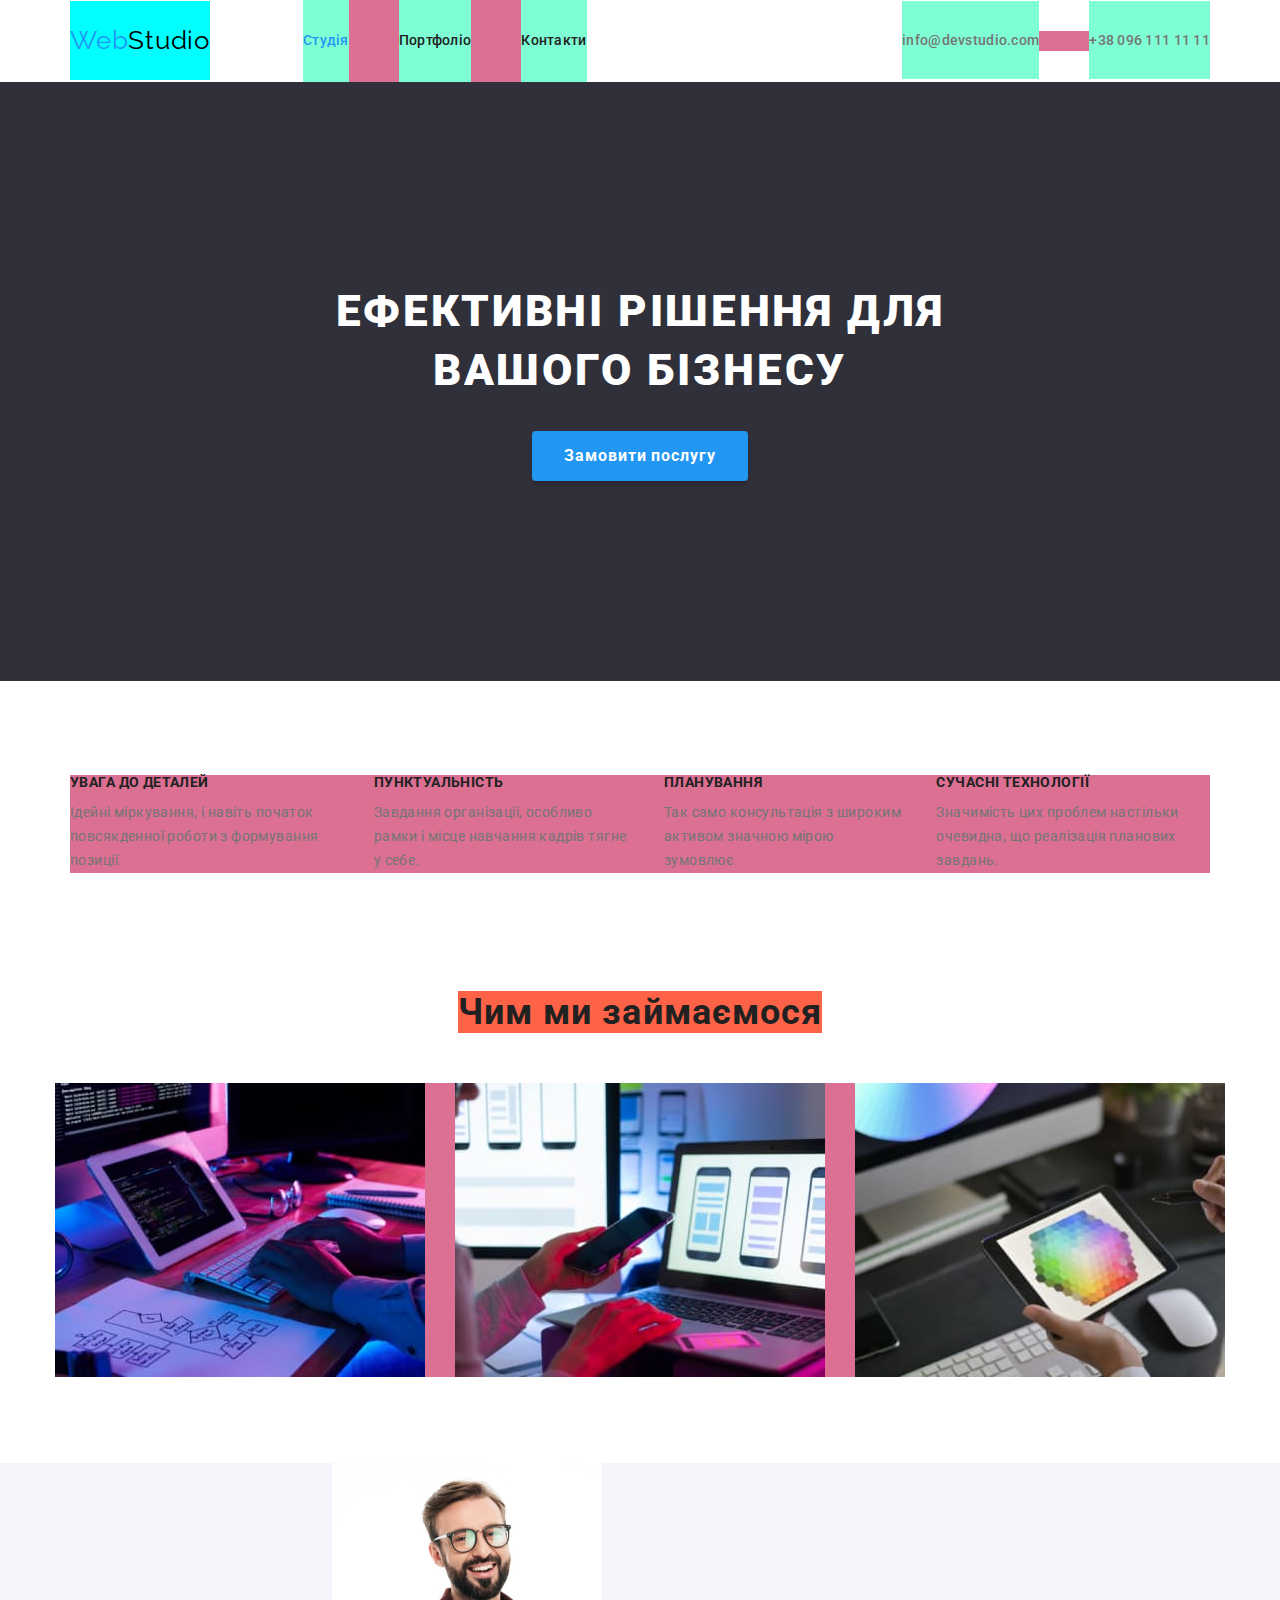
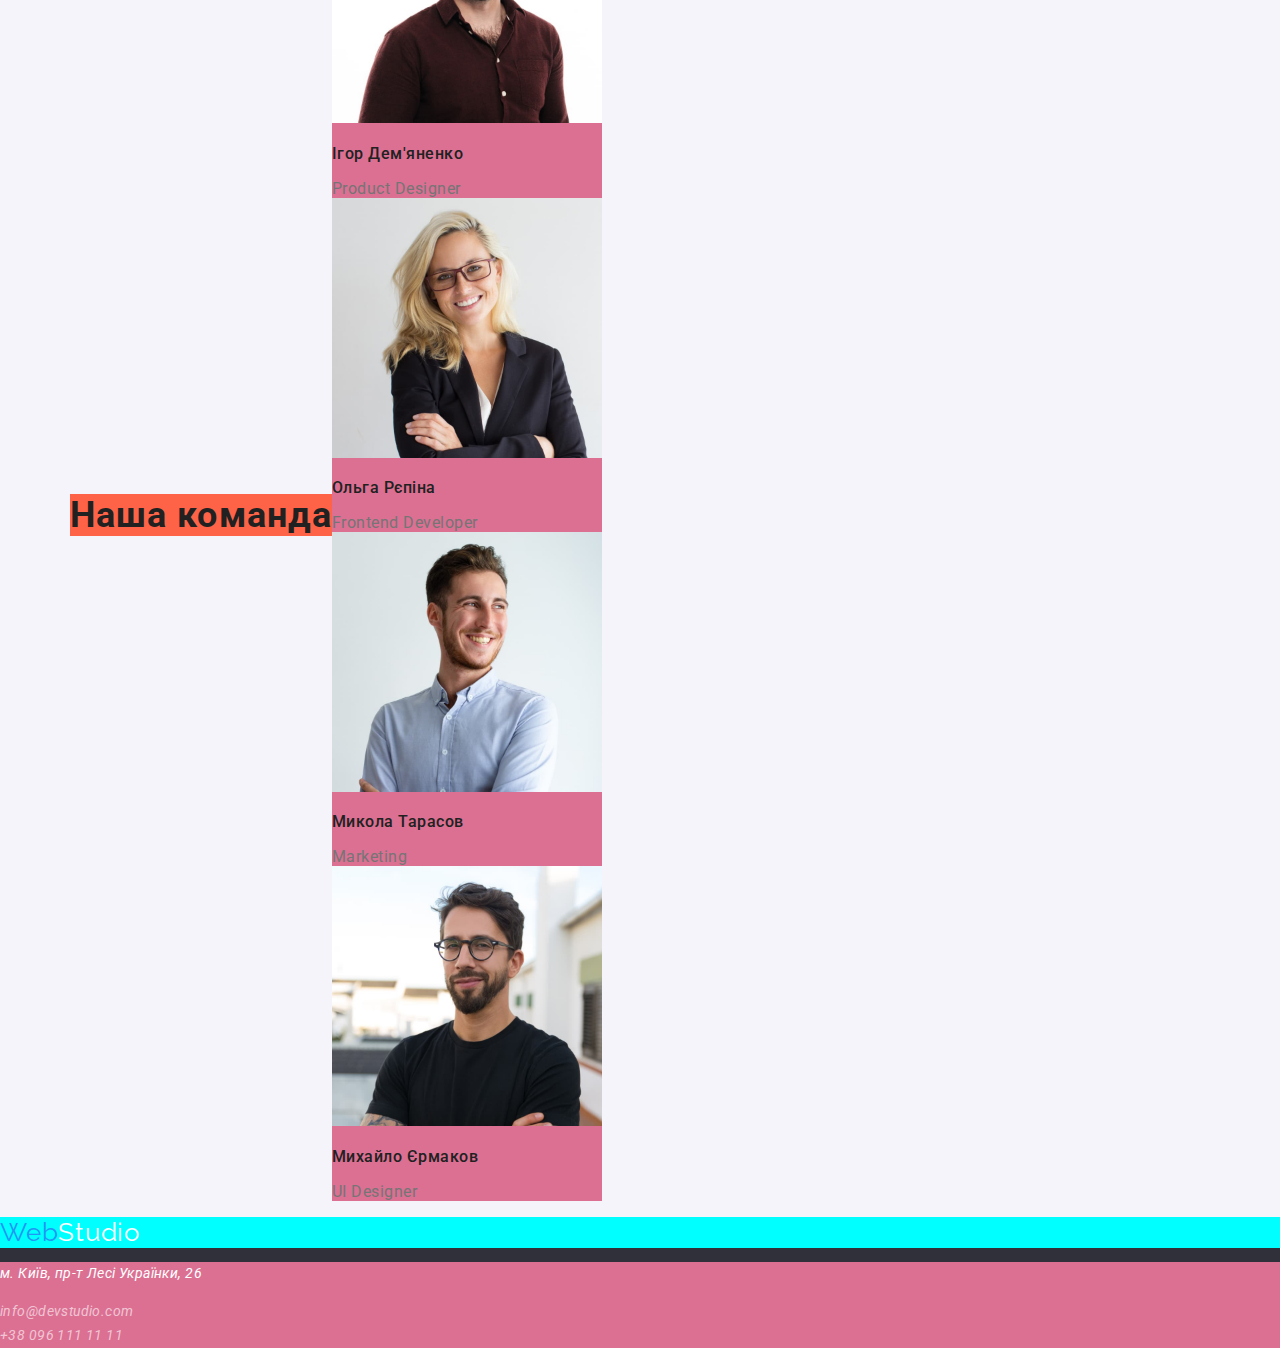
==== index.html @ 411c2f4d "benefits" ====
<!DOCTYPE html>
<html lang="uk">
  <head class="page-header">
    <meta charset="UTF-8" />
    <meta http-equiv="X-UA-Compatible" content="IE=edge" />
    <meta name="viewport" content="width=device-width, initial-scale=1.0" />
    <title>Web Studio</title>
    <link rel="preconnect" href="https://fonts.googleapis.com" />
    <link rel="preconnect" href="https://fonts.gstatic.com" crossorigin />
    <link
      href="https://fonts.googleapis.com/css2?family=Raleway:wght@700&family=Roboto:wght@400;500;700;900&display=swap"
      rel="stylesheet"
    />
    <link
      rel="stylesheet"
      href="https://cdnjs.cloudflare.com/ajax/libs/modern-normalize/1.0.0/modern-normalize.min.css"
    />
    <link rel="stylesheet" href="./css/styles.css" />
  </head>
    <body class="page">
    <header>
      <div class="container">
        <a href="#" lang="en" class="logo logo-top"><span class="logo-blue">Web</span>Studio</a>
        <nav class="nav-top">
          <ul class="site-nav list">
            <li class="list-top"><a href="./index.html" class="link current">Студія</a></li>
            <li class="list-top"><a href="./portfolio.html" class="link">Портфоліо</a></li>
            <li class="list-top"><a href="#" class="link">Контакти</a></li>
          </ul>
          </nav>
          <div class="adress-list">
          <ul class="site-nav list">
            <li><a href="mailto:info@devstudio.com" class="top-adress">info@devstudio.com</a></li>
            <li><a href="tel:+380961111111" class="top-tel link">+38 096 111 11 11</a></li>
          </ul>
          </div>
        
      </div>
    </header>
    <main>
      <section class="hero">
        <dav class="container hero-box">
          <h1 class="hero-title">Ефективні рішення для<br />вашого бізнесу</h1>
          <button type="button" class="hero-action">Замовити послугу</button>
        </dav>
      </section>
      <section class="benefits">
        <div class="container benefits-box">
          <ul class="list-title list">
            <li class="list-benefits">
              <h3 class="benefits-sub-title">УВАГА ДО ДЕТАЛЕЙ</h3>
              <p class="text">
                Ідейні міркування, і навіть початок повсякденної роботи з формування позиції.
              </p>
            </li>
            <li class="list-benefits">
              <h3 class="benefits-sub-title">ПУНКТУАЛЬНІСТЬ</h3>
              <p class="text">
                Завдання організації, особливо рамки і місце навчання кадрів тягне у себе.
              </p>
            </li class="list-benefits">
            <li class="list-benefits">
              <h3 class="benefits-sub-title">ПЛАНУВАННЯ</h3>
              <p class="text">Так само консультація з широким активом значною мірою зумовлює.</p>
            </li>
            <li class="list-benefits">
              <h3 class="benefits-sub-title">СУЧАСНІ ТЕХНОЛОГІЇ</h3>
              <p class="text">
                Значимість цих проблем настільки очевидна, що реалізація планових завдань.
              </p>
            </li>
          </ul>
          <h2 class="section-title">Чим ми займаємося</h2>
          <ul class="benefits-sub list">
            <li class="benefits-sub-list">
              <img src="./images/img-box-1.jpg" alt="Людина працює над розробкою сайту" width="370" />
            </li>
            <li class="benefits-sub-list"><img src="./images/img-box-2.jpg" alt="Людина створює Web додаток" width="370" /></li>
            <li class="benefits-sub-list">
              <img src="./images/img-box-3.jpg" alt="Людина працює над дизайном сайту" width="370" />
            </li>
          </ul>
        </div>
      </section>
      <section class="team">
        <div class="container">
          <h2 class="section-title">Наша команда</h2>
          <ul class="list">
            <li>
              <img src="./images/img-team-1.jpg" alt="Фото пріцівника компанії" width="270" />
              <h3 class="section-sub-title">Ігор Дем'яненко</h3>
              <p class="text">Product Designer</p>
            </li>
            <li>
              <img src="./images/img-team-2.jpg" alt="Фото пріцівника компанії" width="270" />
              <h3 class="section-sub-title">Ольга Рєпіна</h3>
              <p class="text">Frontend Developer</p>
            </li>
            <li>
              <img src="./images/img-team-3.jpg" alt="Фото пріцівника компанії" width="270" />
              <h3 class="section-sub-title">Микола Тарасов</h3>
              <p class="text">Marketing</p>
            </li>
            <li>
              <img src="./images/img-team-4.jpg" alt="Фото пріцівника компанії" width="270" />
              <h3 class="section-sub-title">Михайло Єрмаков</h3>
              <p class="text">UI Designer</p>
            </li>
          </ul>
        </div>
      </section>
    </main>
    <footer class="bottom">
      <a href="#" lang="en" class="logo logo-bottom"><span class="logo-blue">Web</span>Studio</a>
      <address class="address-footer">
        <ul class="list">
          <li><p class="bottom-adress">м. Київ, пр-т Лесі Українки, 26</p></li>
          <li><a href="mailto:info@devstudio.com" class="bottom-text">info@devstudio.com</a></li>
          <li><a href="tel:+380961111111" class="bottom-text">+38 096 111 11 11</a></li>
        </ul>
      </address>
    </footer>
  </body>
</html>
---- css/styles.css ----
:root {
--primmary-text-color: #757575;
--title-text-color: #212121;
--accent-text-color: #2196F3;
--background-page-color: #ffffff;
--background-hero-color: #2F303A;
--team-action-color: #F5F4FA;
--background-bottom-color: #2F303A;
--logo-top-color: #000000;
--bottom-text-color: rgba(255, 255, 255, 0.6);
}
.page {
  background-color: var(--background-page-color);
  color: var(--title-text-color);
  font-family: Roboto , sans-serif;
}

.list {
  color: var(--title-text-color);
  list-style: none;
  padding-left: 0;
  margin-top: 0;

  
  background-color: palevioletred;

}

.link {
  color: var(--title-text-color);
}

.link:hover,
.link:focus {
  color: var(--accent-text-color);
}

.site-nav .link.current {
  color: var(--accent-text-color);
}

.top-tel {
  color: var(--primmary-text-color);
}

.top-tel:hover,
.top-tel:focus {
  color: var(--accent-text-color);
}

.top-adress {
  color: var(--primmary-text-color);
}

.top-adress:hover,
.top-adress:focus {
  color: var(--accent-text-color);
}

/* logo */
.logo-bottom {
  color: var(--background-page-color);
}
.logo {
  display: flex;
  align-items: center;
  font-family: Raleway;
  font-size: 26px;
  line-height: 1.2;
  letter-spacing: 0.03em;
  text-decoration: none;

background-color: aqua;

}
.logo-blue {
  display: flex;
  align-items: center;
  color: var(--accent-text-color);
}
.logo-top {
  display: flex;
  align-items: center;
  padding-top: 24px;
  padding-bottom: 24px;
  margin-right: 93px;
  color: var(--logo-top-color);
}

.link,.top-adress,
.top-tel {
  padding-top: 31px;
  padding-bottom: 31px;
  font-weight: 500;
  font-size: 14px;
  line-height: 1.4;
  letter-spacing: 0.02em;
  text-decoration: none;

background-color: aquamarine;

}
/* header */
.page-header {
  background-color: var(--background-page-color);
}
.container {
  width: 1170px;
  display: flex;
  padding-left: 15px;
  padding-right: 15px;
  align-items: center;
  margin: 0 auto;
}

.top-adress {
  margin-right: 50px;
}
.site-nav {
padding-left: 0;
}
.nav-top,
.site-nav {
  display: flex;
  align-items: center;
  margin-top: 0;
  margin-bottom: 0;   
}
.list-top {
  display: flex;
  margin-right: 50px;
}
.list-top:nth-child(3) {
  margin-right: 0;
}
.adress-list{
  display: flex;
  margin-left: auto;
}

/* hero */
.hero {
  background-color: var(--background-hero-color);
}
.hero-box {
  flex-direction: column;
}
.hero-title {
  margin-top: 200px;
  margin-bottom: 30px;
  
  color: var(--background-page-color);
  font-weight: 900;
  font-size: 44px;
  line-height: 1.36;
  text-align: center;
  letter-spacing: 0.06em;
  text-transform: uppercase;
}
button.hero-action {
  padding: 0;
}
.hero-action {
  display: flex;
  align-items: center;
  text-align: center;
  letter-spacing: 0.06em;
  cursor: pointer;
  margin-bottom: 200px;
  min-width: 216px;
  min-height: 50px;
  justify-content: center;

  background-color: var(--accent-text-color);
  color:var(--background-page-color);
  font-weight: 700;
  font-size: 16px;
  line-height: 1.88;
  border: 0;
  box-shadow: 0px 4px 4px rgba(0, 0, 0, 0.15);
  border-radius: 4px;
}

/* section */
.section-title {
  margin-top: 0;
  margin-bottom: 50px;

  color: var(--title-text-color);
  font-size: 36px;
  line-height: 1.17;
  text-align: center;
  letter-spacing: 0.03em;

  background-color: tomato;

}

/* benefits */
.benefits-box {
  display: flex;
  flex-direction: column;
}
.list-title {
  display: flex;
  flex-direction: row;
  margin-top: 94px;
  margin-bottom: 118px;
}
.benefits-sub-title {
  font-size: 14px;
  line-height: 1.14;
  letter-spacing: 0.03em;
  margin-top: 0;
  margin-bottom: 10px;
}
.section-sub-title {
  font-weight: 500;
  font-size: 16px;
  line-height: 1.19;
  letter-spacing: 0.03em;
}
.section-sub-title,
.benefits-sub-title {
  color: var(--title-text-color);
}
.text {
  color: var(--primmary-text-color);
  font-size: 14px;
  line-height: 1.71;
  letter-spacing: 0.03em;
  margin: 0;
}
.list-benefits {
  margin-right: 30px;
}
.list-benefits:nth-child(4) {
  margin-right: 0;
}
.benefits-sub {
  display: flex;
  flex-direction: row;
  margin-bottom: 86px;
}
.benefits-sub-list {
  display: flex;
  margin-right: 30px;
}
.benefits-sub-list:nth-child(3) {
  margin-right: 0;
}
/* team */
.team .text {
  font-size: 16px;
  line-height: 1.19;
}
.team {
  background-color: var(--team-action-color);
} 
/* futter */
.bottom {
  background-color: var(--background-bottom-color);
}
.address-footer {
  font-size: 14px;
  line-height: 1.71;
  letter-spacing: 0.03em;
}
.bottom-adress {
  color: var(--background-page-color);
}
.bottom-text {
  color: var(--bottom-text-color);
  text-decoration: none;
}
.bottom-text:hover,
.bottom-text:focus {
  color: var(--accent-text-color);
}

/* portfolio */
.visually-hidden {
  position: absolute;
  width: 1px;
  height: 1px;
  margin: -1px;
  border: 0;
  padding: 0;
  white-space: nowrap;
  clip-path: inset(100%);
  clip: rect(0 0 0 0);
  overflow: hidden;
}
.list-action {
  background-color: var(--team-action-color);
  color: var(--title-text-color);
  font-weight: 500;
  font-size: 16px;
  line-height: 1.63;
  letter-spacing: 0.03em;
  cursor: pointer;
}
.list-action:hover,
.list-action:focus,
.list-action:active {
  background-color: var(--accent-text-color);
  color:var(--background-page-color);
  }
.work-title {
  font-size: 18px;
  line-height: 2;
  letter-spacing: 0.06em;
}
.work-text {
  font-size: 16px;
  line-height: 1.88;
  letter-spacing: 0.03em;
}
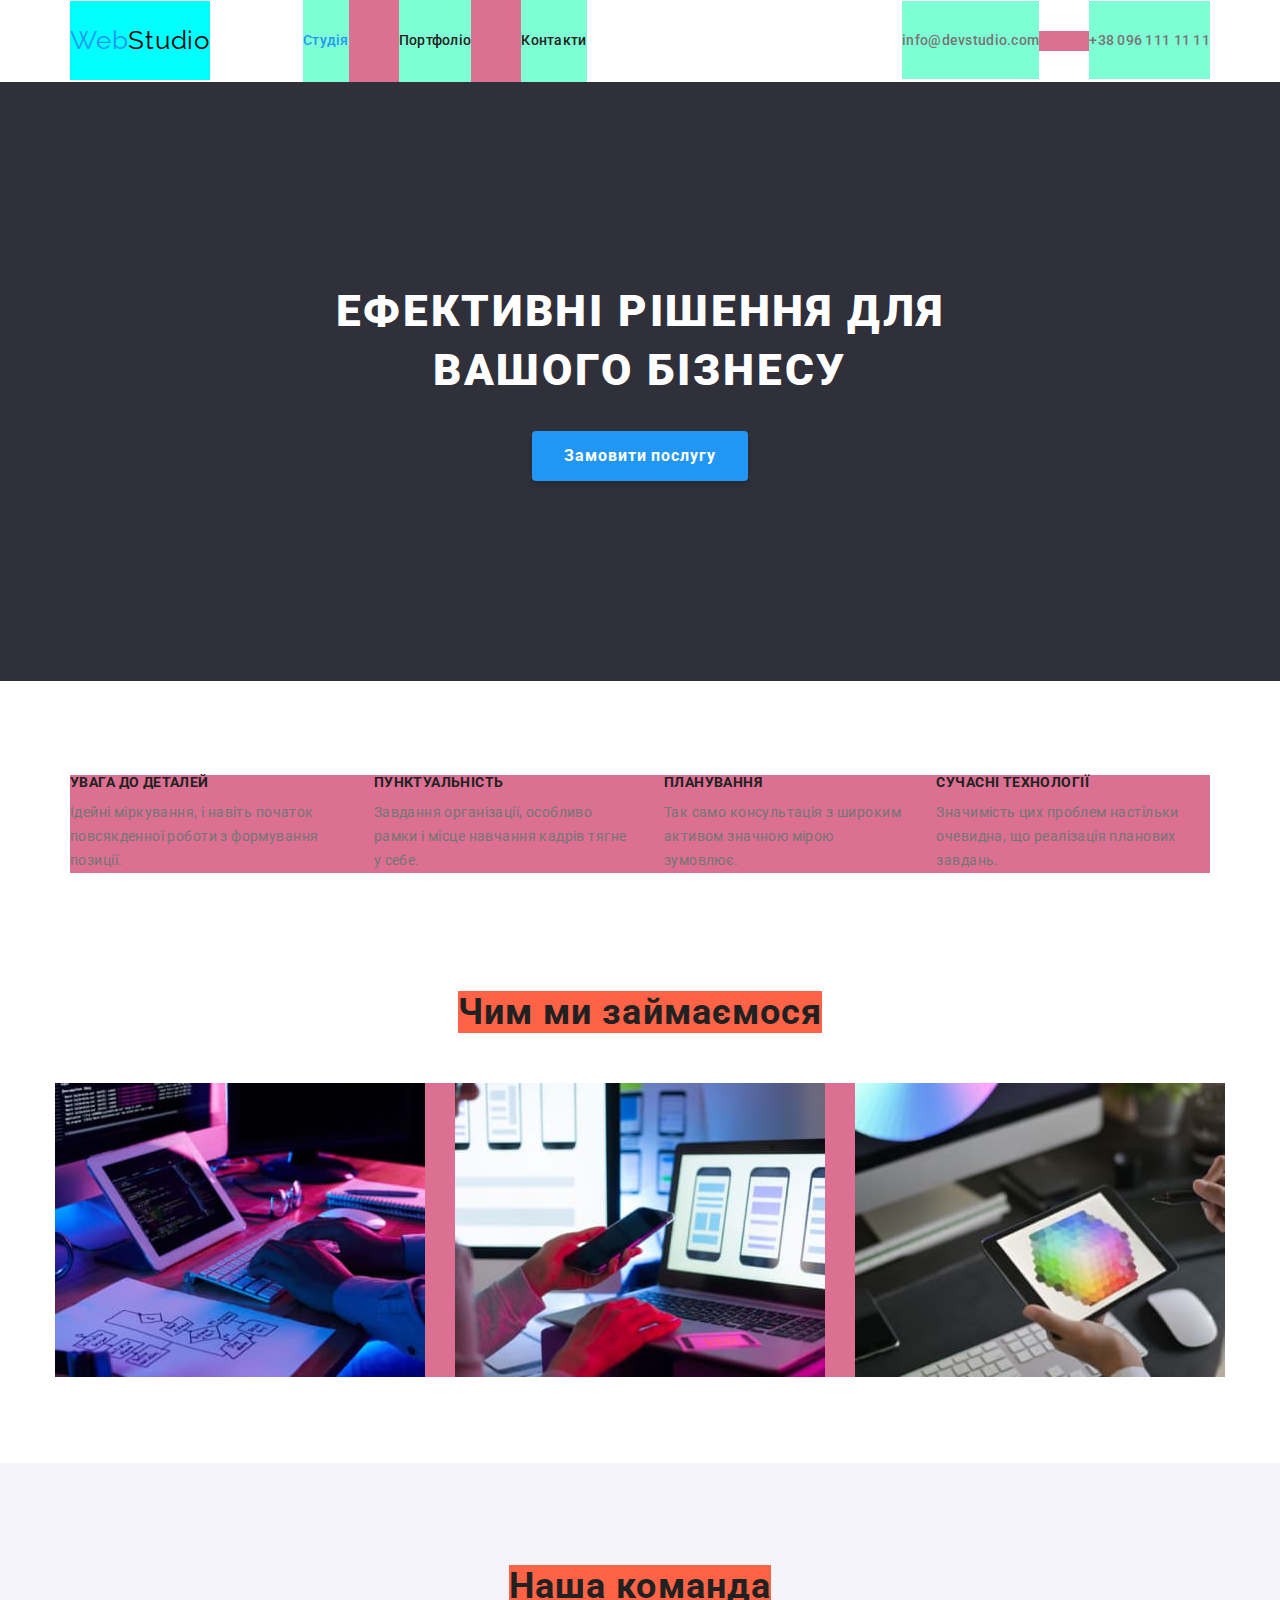
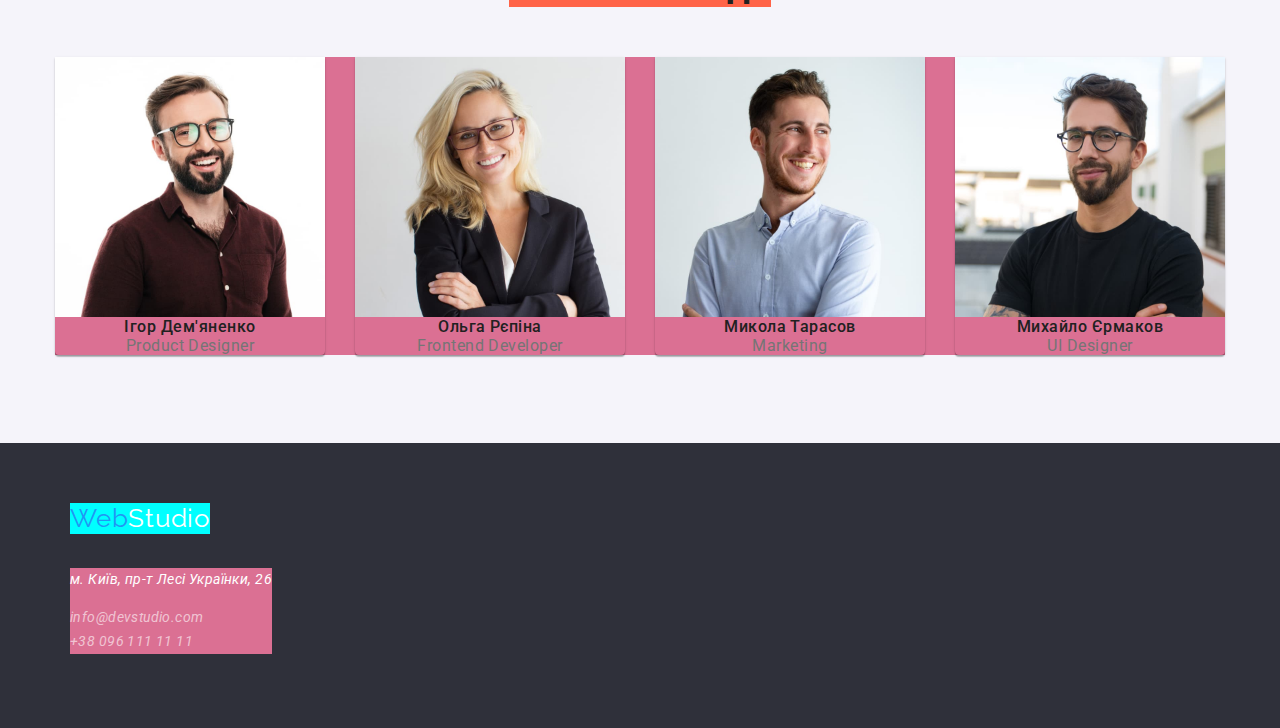
==== commit ba1a19ac: "footer" ====
--- a/index.html
+++ b/index.html
@@ -73,44 +73,45 @@
           <h2 class="section-title">Чим ми займаємося</h2>
           <ul class="benefits-sub list">
             <li class="benefits-sub-list">
-              <img src="./images/img-box-1.jpg" alt="Людина працює над розробкою сайту" width="370" />
+              <img  class="picture" src="./images/img-box-1.jpg" alt="Людина працює над розробкою сайту" width="370" />
             </li>
-            <li class="benefits-sub-list"><img src="./images/img-box-2.jpg" alt="Людина створює Web додаток" width="370" /></li>
+            <li class="benefits-sub-list"><img  class="picture" src="./images/img-box-2.jpg" alt="Людина створює Web додаток" width="370" /></li>
             <li class="benefits-sub-list">
-              <img src="./images/img-box-3.jpg" alt="Людина працює над дизайном сайту" width="370" />
+              <img  class="picture" src="./images/img-box-3.jpg" alt="Людина працює над дизайном сайту" width="370" />
             </li>
           </ul>
         </div>
       </section>
       <section class="team">
-        <div class="container">
-          <h2 class="section-title">Наша команда</h2>
-          <ul class="list">
-            <li>
-              <img src="./images/img-team-1.jpg" alt="Фото пріцівника компанії" width="270" />
-              <h3 class="section-sub-title">Ігор Дем'яненко</h3>
-              <p class="text">Product Designer</p>
-            </li>
-            <li>
-              <img src="./images/img-team-2.jpg" alt="Фото пріцівника компанії" width="270" />
-              <h3 class="section-sub-title">Ольга Рєпіна</h3>
-              <p class="text">Frontend Developer</p>
-            </li>
-            <li>
-              <img src="./images/img-team-3.jpg" alt="Фото пріцівника компанії" width="270" />
-              <h3 class="section-sub-title">Микола Тарасов</h3>
-              <p class="text">Marketing</p>
-            </li>
-            <li>
-              <img src="./images/img-team-4.jpg" alt="Фото пріцівника компанії" width="270" />
-              <h3 class="section-sub-title">Михайло Єрмаков</h3>
-              <p class="text">UI Designer</p>
-            </li>
-          </ul>
+        <div class="container team-box">
+          <h2 class="team-title section-title">Наша команда</h2>
+            <ul class="team-sub list">
+              <li class="team-sub-list">
+                <img class="picture" src="./images/img-team-1.jpg" alt="Фото пріцівника компанії" width="270" />
+                <h3 class="section-sub-title">Ігор Дем'яненко</h3>
+                <p class="text">Product Designer</p>
+              </li>
+              <li class="team-sub-list">
+                <img class="picture" src="./images/img-team-2.jpg" alt="Фото пріцівника компанії" width="270" />
+                <h3 class="section-sub-title">Ольга Рєпіна</h3>
+                <p class="text">Frontend Developer</p>
+              </li>
+              <li class="team-sub-list">
+                <img class="picture" src="./images/img-team-3.jpg" alt="Фото пріцівника компанії" width="270" />
+                <h3 class="section-sub-title">Микола Тарасов</h3>
+                <p class="text">Marketing</p>
+              </li>
+              <li class="team-sub-list">
+                <img class="picture" src="./images/img-team-4.jpg" alt="Фото пріцівника компанії" width="270" />
+                <h3 class="section-sub-title">Михайло Єрмаков</h3>
+                <p class="text">UI Designer</p>
+              </li>
+            </ul>
         </div>
       </section>
     </main>
     <footer class="bottom">
+      <div class="container bottom-box">
       <a href="#" lang="en" class="logo logo-bottom"><span class="logo-blue">Web</span>Studio</a>
       <address class="address-footer">
         <ul class="list">
@@ -119,6 +120,7 @@
           <li><a href="tel:+380961111111" class="bottom-text">+38 096 111 11 11</a></li>
         </ul>
       </address>
+      </div>
     </footer>
   </body>
 </html>
--- a/css/styles.css
+++ b/css/styles.css
@@ -58,9 +58,7 @@
 }
 
 /* logo */
-.logo-bottom {
-  color: var(--background-page-color);
-}
+
 .logo {
   display: flex;
   align-items: center;
@@ -104,7 +102,10 @@
 .page-header {
   background-color: var(--background-page-color);
 }
+
+
 .container {
+  display: flex;
   width: 1170px;
   display: flex;
   padding-left: 15px;
@@ -219,6 +220,7 @@
   font-size: 16px;
   line-height: 1.19;
   letter-spacing: 0.03em;
+  margin: 0;
 }
 .section-sub-title,
 .benefits-sub-title {
@@ -239,32 +241,81 @@
 }
 .benefits-sub {
   display: flex;
-  flex-direction: row;
-  margin-bottom: 86px;
+    flex-direction: row;
+    margin-top: 0;
+    margin-right: 0;
+    margin-bottom: 86px;
+    margin-left: 0;
+ 
+  /* margin: 0 0 86px 0;
+  padding: 0; */
 }
 .benefits-sub-list {
   display: flex;
+  margin-top: 0;
   margin-right: 30px;
+  margin-left: 0;
+  margin-bottom: 0;
+  padding: 0;
 }
 .benefits-sub-list:nth-child(3) {
   margin-right: 0;
 }
+
 /* team */
-.team .text {
-  font-size: 16px;
-  line-height: 1.19;
-}
 .team {
   background-color: var(--team-action-color);
-} 
+}
+.team-box {
+  display: flex;
+  flex-direction: column;
+}
+.team-title {
+  margin-top: 102px;
+  margin-bottom: 50px;
+}
+.team-sub {
+  display: flex;
+  flex-direction: row;
+  margin-bottom: 88px; 
+}
+.team-sub-list {
+  display: flex;
+  flex-direction: column;
+  margin-right: 30px;
+  align-items: center;
+  box-shadow: 0px 1px 3px rgba(0, 0, 0, 0.12), 0px 1px 1px rgba(0, 0, 0, 0.14), 0px 2px 1px rgba(0, 0, 0, 0.2);
+  border-radius: 0px 0px 4px 4px;
+}
+.team-sub-list:nth-child(4) {
+  margin-right: 0;
+}
+.team .text {
+  font-size: 16px;
+  line-height: 1.19;
+}
+
+
 /* futter */
 .bottom {
   background-color: var(--background-bottom-color);
 }
+.bottom-box {
+  display: flex;
+  flex-direction: column;
+  justify-content: flex-start ;
+  align-items: flex-start;
+}
+.logo-bottom {
+  color: var(--background-page-color);
+  margin: 60px 0 20px 0;
+
+}
 .address-footer {
   font-size: 14px;
   line-height: 1.71;
   letter-spacing: 0.03em;
+  margin-bottom: 60px;
 }
 .bottom-adress {
   color: var(--background-page-color);
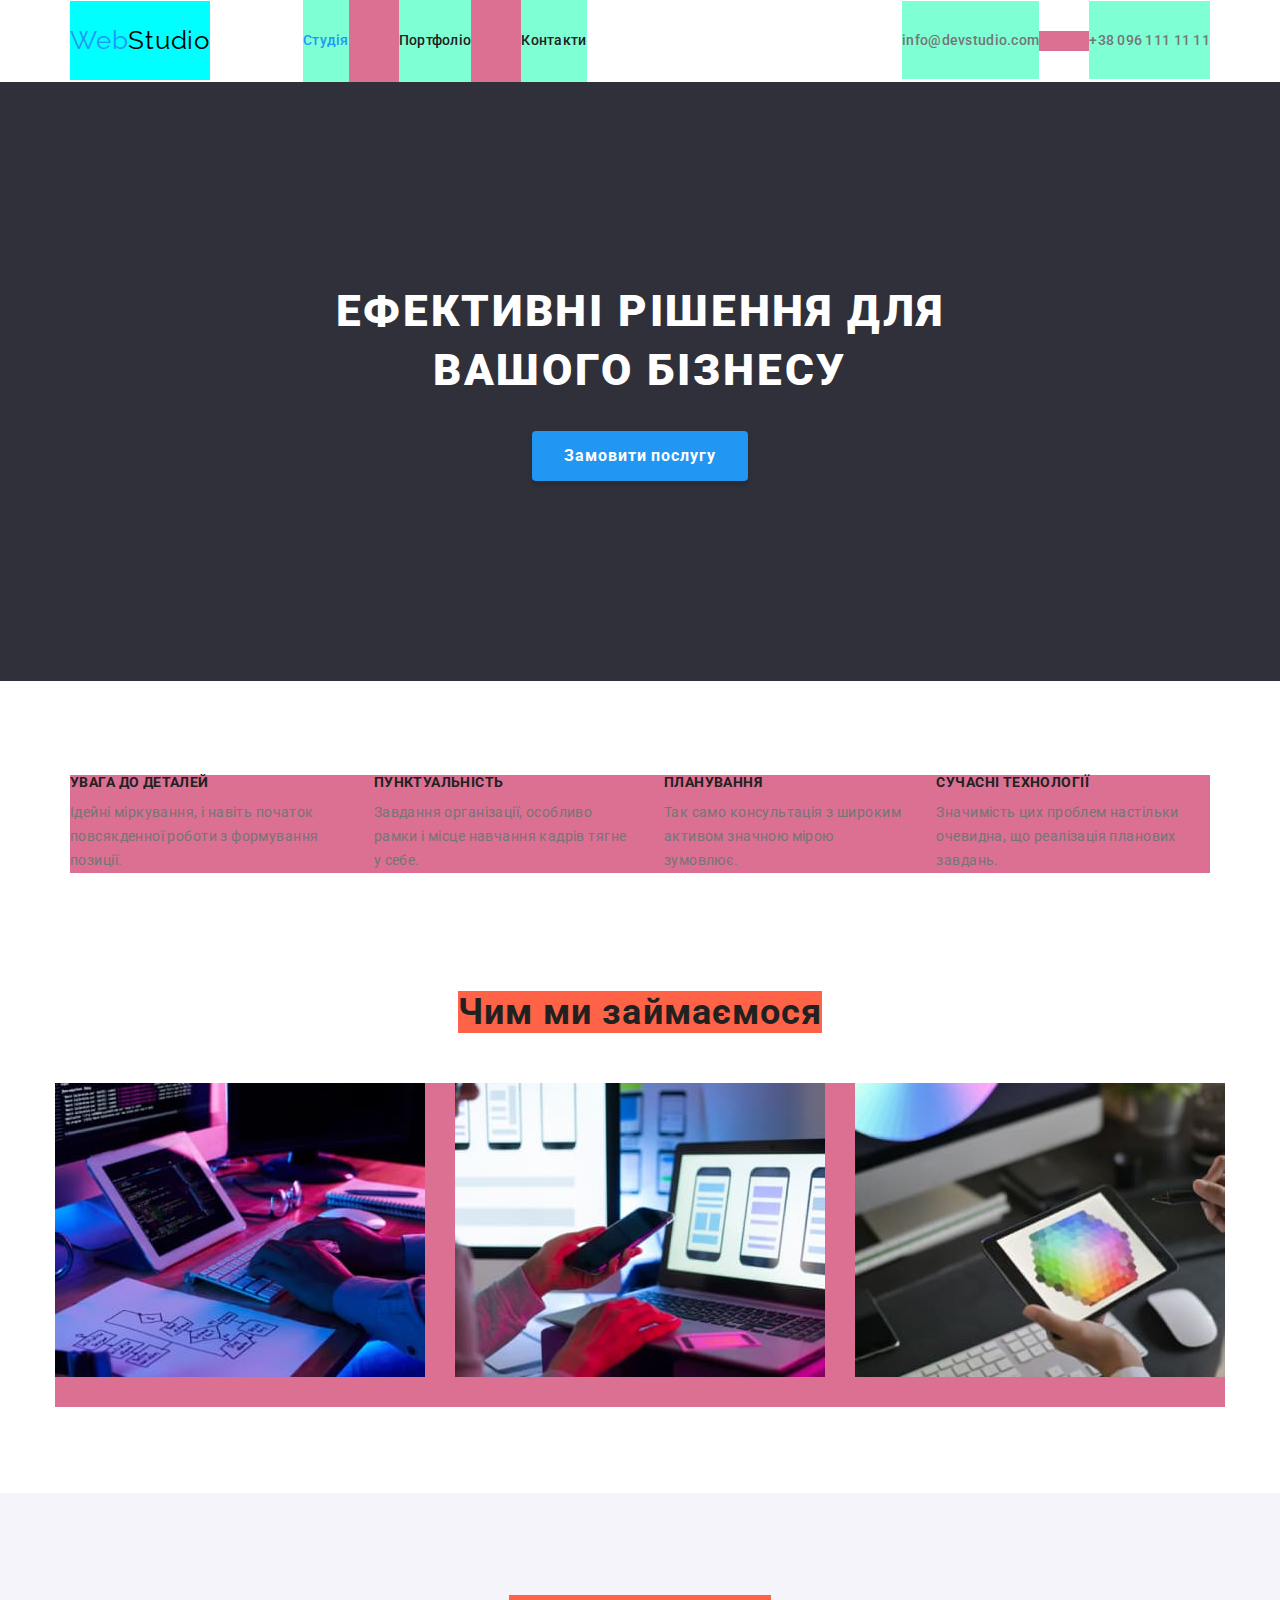
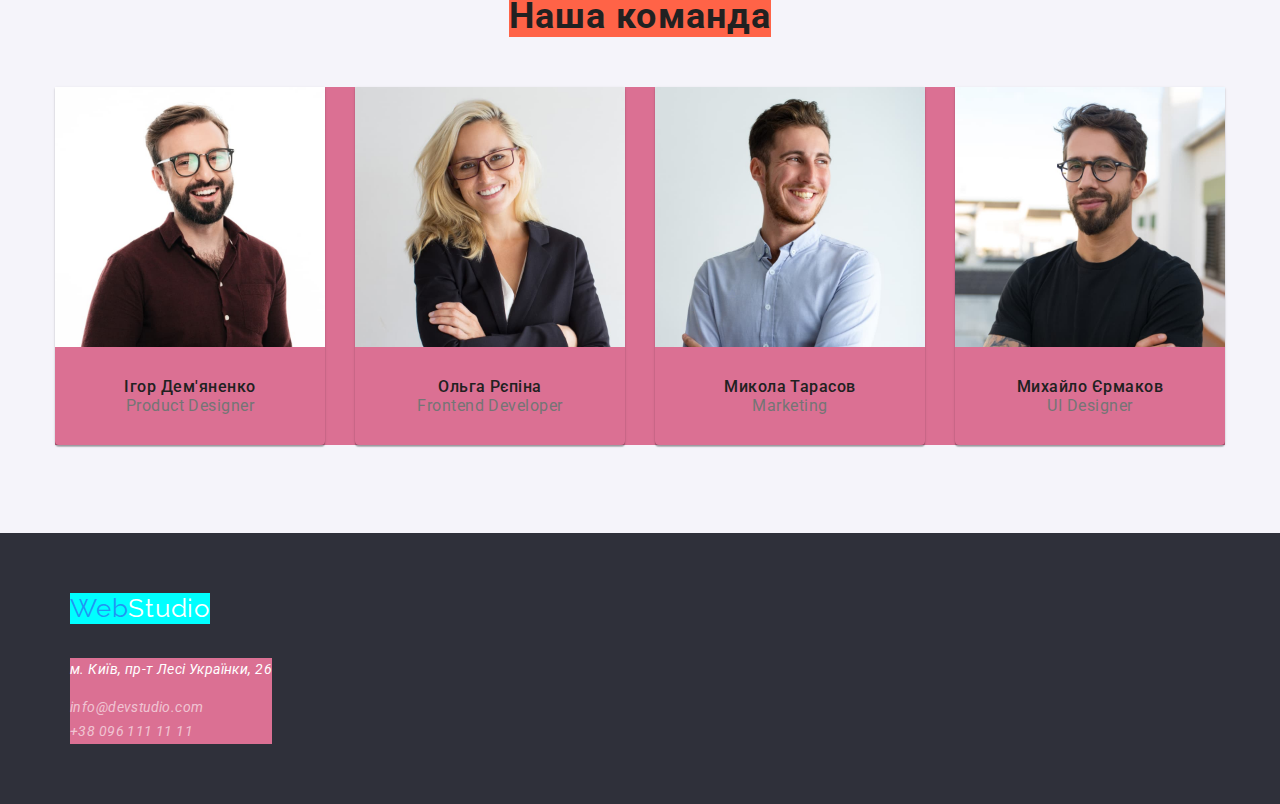
==== commit 9473aaa6: "bottom" ====
--- a/index.html
+++ b/index.html
@@ -114,7 +114,7 @@
       <div class="container bottom-box">
       <a href="#" lang="en" class="logo logo-bottom"><span class="logo-blue">Web</span>Studio</a>
       <address class="address-footer">
-        <ul class="list">
+        <ul class="bottom-sub-list list">
           <li><p class="bottom-adress">м. Київ, пр-т Лесі Українки, 26</p></li>
           <li><a href="mailto:info@devstudio.com" class="bottom-text">info@devstudio.com</a></li>
           <li><a href="tel:+380961111111" class="bottom-text">+38 096 111 11 11</a></li>
--- a/css/styles.css
+++ b/css/styles.css
@@ -241,22 +241,16 @@
 }
 .benefits-sub {
   display: flex;
-    flex-direction: row;
-    margin-top: 0;
-    margin-right: 0;
-    margin-bottom: 86px;
-    margin-left: 0;
- 
-  /* margin: 0 0 86px 0;
-  padding: 0; */
+  flex-direction: row;
+  /* width: 1170px; */
+  margin-bottom: 86px; 
+  /* margin: 0 0 86px 0;*/
+  /* padding: 0;  */
 }
 .benefits-sub-list {
   display: flex;
-  margin-top: 0;
   margin-right: 30px;
-  margin-left: 0;
-  margin-bottom: 0;
-  padding: 0;
+  /* padding: 0; */
 }
 .benefits-sub-list:nth-child(3) {
   margin-right: 0;
@@ -274,9 +268,13 @@
   margin-top: 102px;
   margin-bottom: 50px;
 }
+.picture {
+  margin-bottom: 30px;
+}
 .team-sub {
   display: flex;
   flex-direction: row;
+  width: 1170px;
   margin-bottom: 88px; 
 }
 .team-sub-list {
@@ -293,6 +291,7 @@
 .team .text {
   font-size: 16px;
   line-height: 1.19;
+  margin-bottom: 30px;
 }
 
 
@@ -308,14 +307,14 @@
 }
 .logo-bottom {
   color: var(--background-page-color);
-  margin: 60px 0 20px 0;
-
-}
+  margin-top: 60px;
+  margin-bottom: 20px;
+}
+
 .address-footer {
   font-size: 14px;
   line-height: 1.71;
   letter-spacing: 0.03em;
-  margin-bottom: 60px;
 }
 .bottom-adress {
   color: var(--background-page-color);
@@ -327,6 +326,9 @@
 .bottom-text:hover,
 .bottom-text:focus {
   color: var(--accent-text-color);
+}
+.bottom-sub-list {
+margin-bottom: 60px;
 }
 
 /* portfolio */
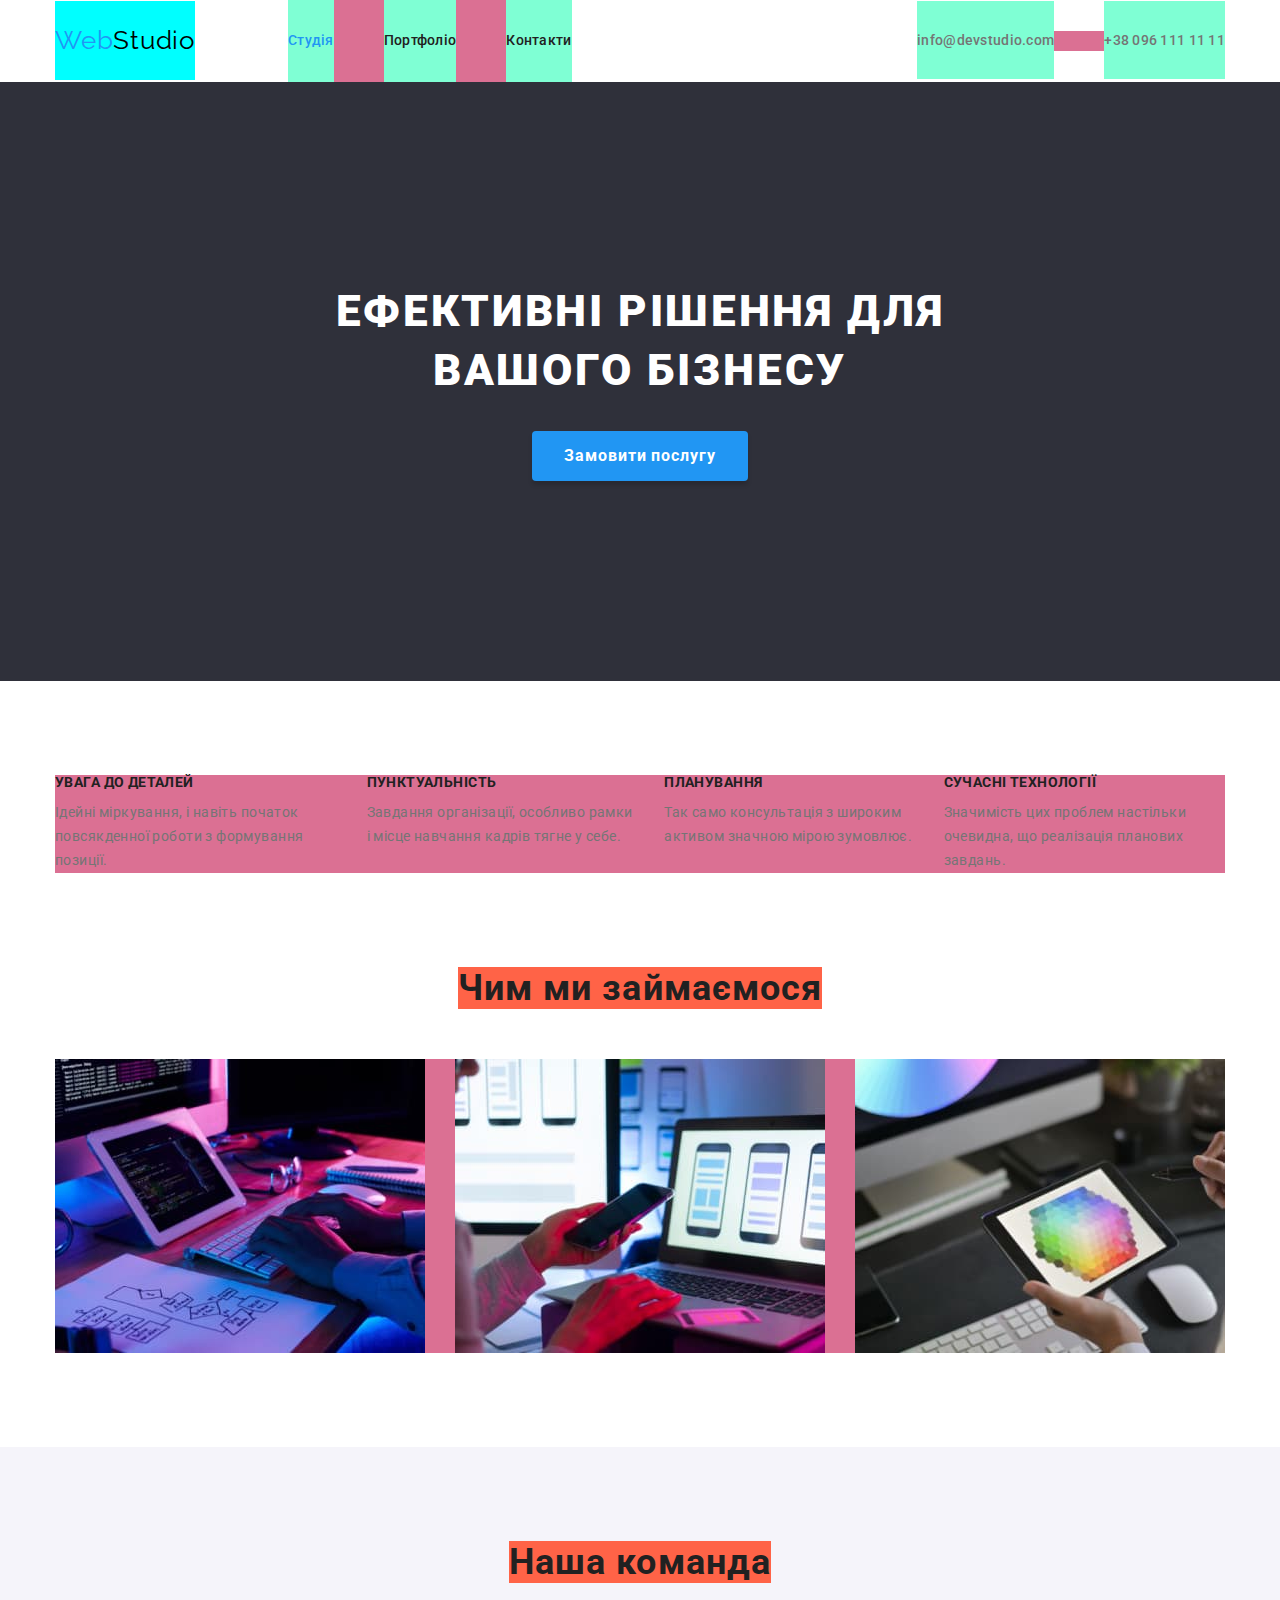
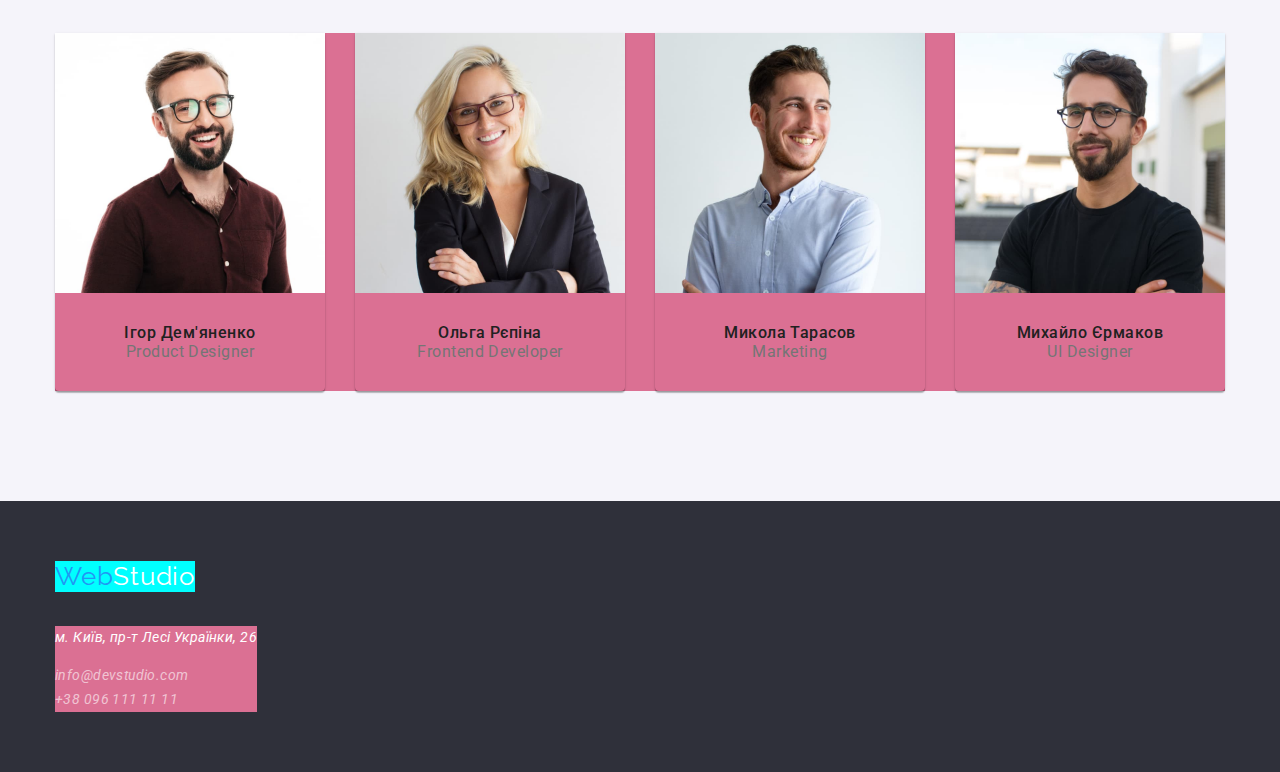
==== commit 12f76396: "team" ====
--- a/index.html
+++ b/index.html
@@ -18,7 +18,7 @@
     <link rel="stylesheet" href="./css/styles.css" />
   </head>
     <body class="page">
-    <header>
+    <header class="top-border">
       <div class="container">
         <a href="#" lang="en" class="logo logo-top"><span class="logo-blue">Web</span>Studio</a>
         <nav class="nav-top">
@@ -33,18 +33,17 @@
             <li><a href="mailto:info@devstudio.com" class="top-adress">info@devstudio.com</a></li>
             <li><a href="tel:+380961111111" class="top-tel link">+38 096 111 11 11</a></li>
           </ul>
-          </div>
-        
+          </div> 
       </div>
     </header>
     <main>
-      <section class="hero">
+      <section class="hero section">
         <dav class="container hero-box">
           <h1 class="hero-title">Ефективні рішення для<br />вашого бізнесу</h1>
           <button type="button" class="hero-action">Замовити послугу</button>
         </dav>
       </section>
-      <section class="benefits">
+      <section class="benefits section">
         <div class="container benefits-box">
           <ul class="list-title list">
             <li class="list-benefits">
@@ -70,21 +69,28 @@
               </p>
             </li>
           </ul>
+        </div>
+      </section>
+
+      <section class="activity section">
+        <div class="container activity-box">
           <h2 class="section-title">Чим ми займаємося</h2>
-          <ul class="benefits-sub list">
-            <li class="benefits-sub-list">
-              <img  class="picture" src="./images/img-box-1.jpg" alt="Людина працює над розробкою сайту" width="370" />
+          <ul class="activity-sub list">
+            <li class="activity-sub-list">
+              <img  class="activity-img picture" src="./images/img-box-1.jpg" alt="Людина працює над розробкою сайту" width="370" />
             </li>
-            <li class="benefits-sub-list"><img  class="picture" src="./images/img-box-2.jpg" alt="Людина створює Web додаток" width="370" /></li>
-            <li class="benefits-sub-list">
-              <img  class="picture" src="./images/img-box-3.jpg" alt="Людина працює над дизайном сайту" width="370" />
+            <li class="activity-sub-list"><img  class="activity-img picture" src="./images/img-box-2.jpg" alt="Людина створює Web додаток" width="370" /></li>
+            <li class="activity-sub-list">
+              <img  class="activity-img picture" src="./images/img-box-3.jpg" alt="Людина працює над дизайном сайту" width="370" />
             </li>
           </ul>
         </div>
       </section>
-      <section class="team">
+
+      <section class="team section">
         <div class="container team-box">
           <h2 class="team-title section-title">Наша команда</h2>
+          <div class="team-img">
             <ul class="team-sub list">
               <li class="team-sub-list">
                 <img class="picture" src="./images/img-team-1.jpg" alt="Фото пріцівника компанії" width="270" />
@@ -107,6 +113,7 @@
                 <p class="text">UI Designer</p>
               </li>
             </ul>
+          </div>
         </div>
       </section>
     </main>
--- a/css/styles.css
+++ b/css/styles.css
@@ -99,6 +99,9 @@
 
 }
 /* header */
+.top-border {
+  box-shadow: 0px 4px 4px rgba(0, 0, 0, 0.25);
+}
 .page-header {
   background-color: var(--background-page-color);
 }
@@ -106,13 +109,20 @@
 
 .container {
   display: flex;
-  width: 1170px;
+  width: 1200px;
   display: flex;
   padding-left: 15px;
   padding-right: 15px;
   align-items: center;
   margin: 0 auto;
 }
+
+.section {
+  padding: 94px 0 94px 0;
+}
+
+
+
 
 .top-adress {
   margin-right: 50px;
@@ -147,7 +157,7 @@
   flex-direction: column;
 }
 .hero-title {
-  margin-top: 200px;
+  margin-top: 106px;
   margin-bottom: 30px;
   
   color: var(--background-page-color);
@@ -167,7 +177,7 @@
   text-align: center;
   letter-spacing: 0.06em;
   cursor: pointer;
-  margin-bottom: 200px;
+  margin-bottom: 106px;
   min-width: 216px;
   min-height: 50px;
   justify-content: center;
@@ -205,8 +215,8 @@
 .list-title {
   display: flex;
   flex-direction: row;
-  margin-top: 94px;
-  margin-bottom: 118px;
+  margin: 0;
+  padding: 0;
 }
 .benefits-sub-title {
   font-size: 14px;
@@ -239,22 +249,38 @@
 .list-benefits:nth-child(4) {
   margin-right: 0;
 }
-.benefits-sub {
+
+
+
+/* activity */
+.activity {
+  padding-top: 0;
+}
+.activity-box {
+  display: flex;
+  flex-direction: column;
+}
+.activity-sub {
   display: flex;
   flex-direction: row;
-  /* width: 1170px; */
-  margin-bottom: 86px; 
-  /* margin: 0 0 86px 0;*/
-  /* padding: 0;  */
-}
-.benefits-sub-list {
+  margin: 0;
+  padding: 0;
+}
+
+.activity-sub-list {
   display: flex;
   margin-right: 30px;
   /* padding: 0; */
 }
-.benefits-sub-list:nth-child(3) {
+
+.activity-sub-list:nth-child(3) {
   margin-right: 0;
 }
+.activity-img.picture {
+  margin-bottom: 0;
+}
+
+
 
 /* team */
 .team {
@@ -265,18 +291,24 @@
   flex-direction: column;
 }
 .team-title {
-  margin-top: 102px;
   margin-bottom: 50px;
 }
 .picture {
   margin-bottom: 30px;
 }
+.team-img {
+  width: 1170px;
+}
 .team-sub {
   display: flex;
   flex-direction: row;
   width: 1170px;
-  margin-bottom: 88px; 
-}
+  margin-top: 0;
+  /* margin-bottom: 88px;  */
+  padding: 0;
+  /* box-sizing: border-box; */
+}
+
 .team-sub-list {
   display: flex;
   flex-direction: column;
@@ -331,7 +363,16 @@
 margin-bottom: 60px;
 }
 
+
+
+
 /* portfolio */
+.portfolio-box {
+  display: flex;
+  flex-direction: column;
+    /* justify-content: center; */
+    align-items: center;
+}
 .visually-hidden {
   position: absolute;
   width: 1px;
@@ -344,6 +385,18 @@
   clip: rect(0 0 0 0);
   overflow: hidden;
 }
+.portfolio-nav-list {
+  display: flex;
+  flex-direction: row;
+  margin-top: 94px;
+  margin-bottom: 50px;
+}
+.action-btn {
+margin-right: 8px;
+}
+.action-btn:nth-child(5) {
+  margin-right: 0;
+}
 .list-action {
   background-color: var(--team-action-color);
   color: var(--title-text-color);
@@ -359,14 +412,47 @@
   background-color: var(--accent-text-color);
   color:var(--background-page-color);
   }
+
+
+.portfolio-list {
+  display: flex;
+  flex-direction: row;
+  flex-wrap: wrap;
+  margin-top: 0;
+  margin-bottom: 114px;
+  padding: 0;
+  }
+  .card-list {
+  display: flex;
+  flex-direction: column;
+  align-items: center;
+  width: 370px;
+  margin-right: 30px;
+  margin-bottom: 30px;
+  /* margin-left: 0; */
+ }
+ .card-list:nth-child(3n) {
+   margin-right: 0;
+ }
+ .card-list:nth-last-child(-n+3) {
+   margin-bottom: 0;
+ }
 .work-title {
   font-size: 18px;
   line-height: 2;
   letter-spacing: 0.06em;
-}
+  padding: 0;
+  margin-top: 20px;
+  margin-bottom: 4px;
+}
+
+
+
+
 .work-text {
   font-size: 16px;
   line-height: 1.88;
   letter-spacing: 0.03em;
-}
-
+  margin-bottom: 20px;
+}
+
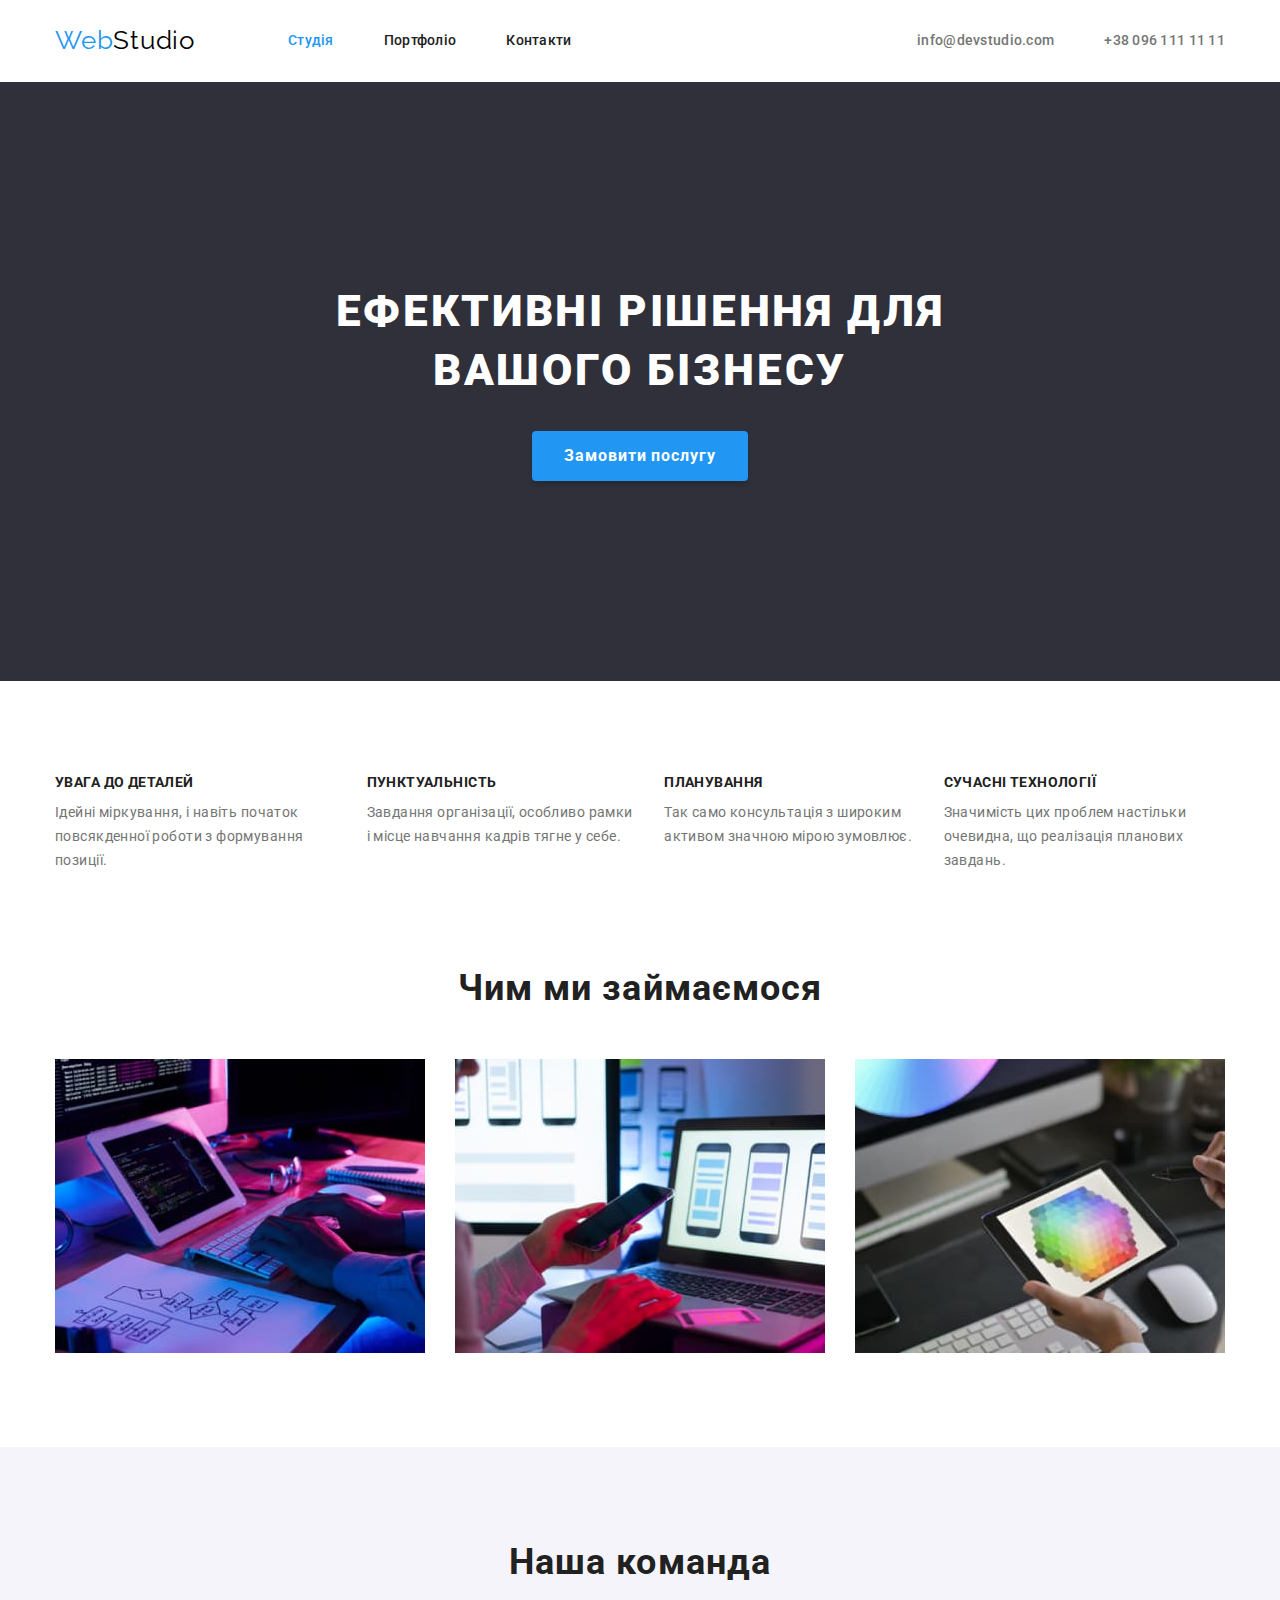
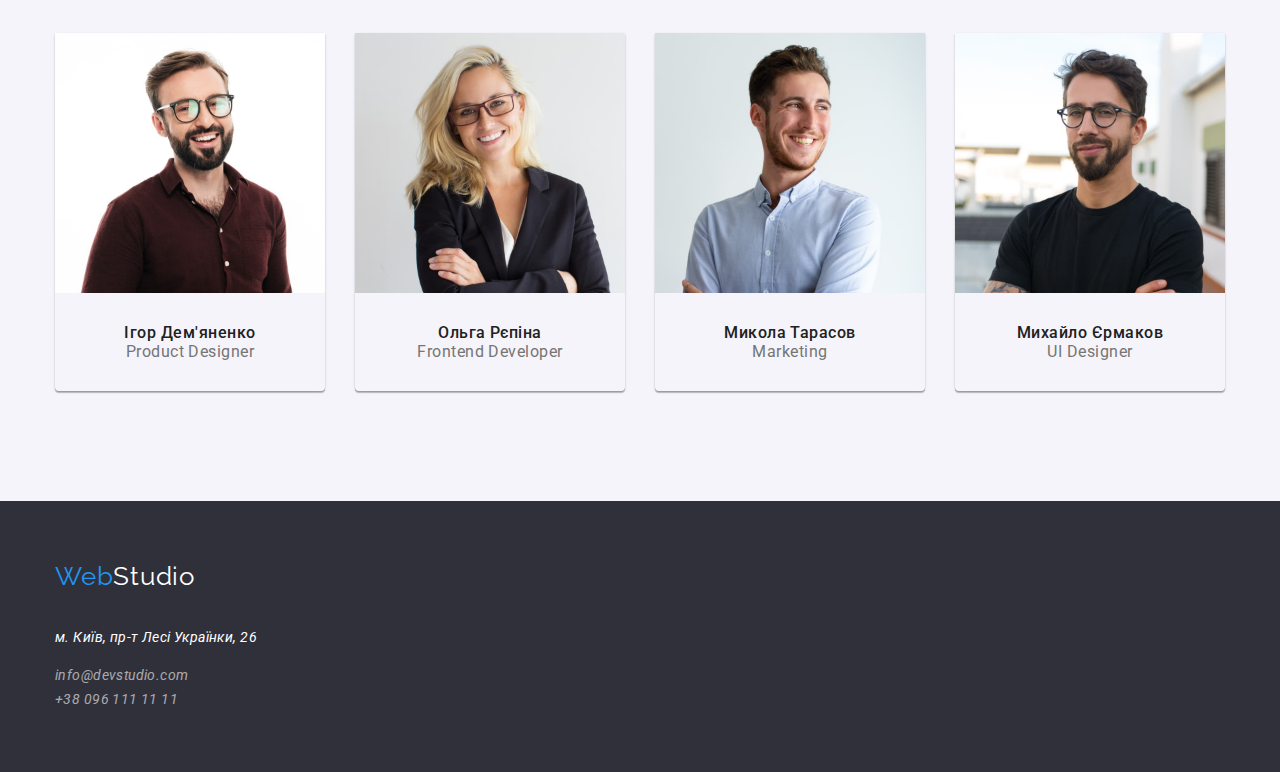
==== commit 79b3817f: "dz-3-1" ====
--- a/index.html
+++ b/index.html
@@ -71,7 +71,6 @@
           </ul>
         </div>
       </section>
-
       <section class="activity section">
         <div class="container activity-box">
           <h2 class="section-title">Чим ми займаємося</h2>
@@ -86,7 +85,6 @@
           </ul>
         </div>
       </section>
-
       <section class="team section">
         <div class="container team-box">
           <h2 class="team-title section-title">Наша команда</h2>
--- a/css/styles.css
+++ b/css/styles.css
@@ -1,64 +1,63 @@
 :root {
---primmary-text-color: #757575;
---title-text-color: #212121;
---accent-text-color: #2196F3;
---background-page-color: #ffffff;
---background-hero-color: #2F303A;
---team-action-color: #F5F4FA;
---background-bottom-color: #2F303A;
---logo-top-color: #000000;
---bottom-text-color: rgba(255, 255, 255, 0.6);
+  --primmary-text-color: #757575;
+  --title-text-color: #212121;
+  --accent-text-color: #2196f3;
+  --background-page-color: #ffffff;
+  --background-hero-color: #2f303a;
+  --team-action-color: #f5f4fa;
+  --background-bottom-color: #2f303a;
+  --logo-top-color: #000000;
+  --bottom-text-color: rgba(255, 255, 255, 0.6);
+  --card-portfolio-color: #eeeeee;
 }
 .page {
   background-color: var(--background-page-color);
   color: var(--title-text-color);
-  font-family: Roboto , sans-serif;
-}
-
+  font-family: Roboto, sans-serif;
+}
+.container {
+  display: flex;
+  width: 1200px;
+  display: flex;
+  padding-left: 15px;
+  padding-right: 15px;
+  align-items: center;
+  margin: 0 auto;
+}
+.section {
+  padding: 94px 0 94px 0;
+}
 .list {
   color: var(--title-text-color);
   list-style: none;
   padding-left: 0;
   margin-top: 0;
-
-  
-  background-color: palevioletred;
-
-}
-
+}
 .link {
   color: var(--title-text-color);
 }
-
 .link:hover,
 .link:focus {
   color: var(--accent-text-color);
 }
-
 .site-nav .link.current {
   color: var(--accent-text-color);
 }
-
 .top-tel {
   color: var(--primmary-text-color);
 }
-
 .top-tel:hover,
 .top-tel:focus {
   color: var(--accent-text-color);
 }
-
 .top-adress {
   color: var(--primmary-text-color);
 }
-
 .top-adress:hover,
 .top-adress:focus {
   color: var(--accent-text-color);
 }
-
 /* logo */
-
 .logo {
   display: flex;
   align-items: center;
@@ -67,9 +66,6 @@
   line-height: 1.2;
   letter-spacing: 0.03em;
   text-decoration: none;
-
-background-color: aqua;
-
 }
 .logo-blue {
   display: flex;
@@ -84,8 +80,8 @@
   margin-right: 93px;
   color: var(--logo-top-color);
 }
-
-.link,.top-adress,
+.link,
+.top-adress,
 .top-tel {
   padding-top: 31px;
   padding-bottom: 31px;
@@ -94,9 +90,6 @@
   line-height: 1.4;
   letter-spacing: 0.02em;
   text-decoration: none;
-
-background-color: aquamarine;
-
 }
 /* header */
 .top-border {
@@ -105,37 +98,18 @@
 .page-header {
   background-color: var(--background-page-color);
 }
-
-
-.container {
-  display: flex;
-  width: 1200px;
-  display: flex;
-  padding-left: 15px;
-  padding-right: 15px;
-  align-items: center;
-  margin: 0 auto;
-}
-
-.section {
-  padding: 94px 0 94px 0;
-}
-
-
-
-
 .top-adress {
   margin-right: 50px;
 }
 .site-nav {
-padding-left: 0;
+  padding-left: 0;
 }
 .nav-top,
 .site-nav {
   display: flex;
   align-items: center;
   margin-top: 0;
-  margin-bottom: 0;   
+  margin-bottom: 0;
 }
 .list-top {
   display: flex;
@@ -144,11 +118,10 @@
 .list-top:nth-child(3) {
   margin-right: 0;
 }
-.adress-list{
+.adress-list {
   display: flex;
   margin-left: auto;
 }
-
 /* hero */
 .hero {
   background-color: var(--background-hero-color);
@@ -159,7 +132,6 @@
 .hero-title {
   margin-top: 106px;
   margin-bottom: 30px;
-  
   color: var(--background-page-color);
   font-weight: 900;
   font-size: 44px;
@@ -183,7 +155,7 @@
   justify-content: center;
 
   background-color: var(--accent-text-color);
-  color:var(--background-page-color);
+  color: var(--background-page-color);
   font-weight: 700;
   font-size: 16px;
   line-height: 1.88;
@@ -191,22 +163,16 @@
   box-shadow: 0px 4px 4px rgba(0, 0, 0, 0.15);
   border-radius: 4px;
 }
-
 /* section */
 .section-title {
   margin-top: 0;
   margin-bottom: 50px;
-
   color: var(--title-text-color);
   font-size: 36px;
   line-height: 1.17;
   text-align: center;
   letter-spacing: 0.03em;
-
-  background-color: tomato;
-
-}
-
+}
 /* benefits */
 .benefits-box {
   display: flex;
@@ -249,9 +215,6 @@
 .list-benefits:nth-child(4) {
   margin-right: 0;
 }
-
-
-
 /* activity */
 .activity {
   padding-top: 0;
@@ -266,22 +229,17 @@
   margin: 0;
   padding: 0;
 }
-
 .activity-sub-list {
   display: flex;
   margin-right: 30px;
   /* padding: 0; */
 }
-
 .activity-sub-list:nth-child(3) {
   margin-right: 0;
 }
 .activity-img.picture {
   margin-bottom: 0;
 }
-
-
-
 /* team */
 .team {
   background-color: var(--team-action-color);
@@ -304,17 +262,15 @@
   flex-direction: row;
   width: 1170px;
   margin-top: 0;
-  /* margin-bottom: 88px;  */
-  padding: 0;
-  /* box-sizing: border-box; */
-}
-
+  padding: 0;
+}
 .team-sub-list {
   display: flex;
   flex-direction: column;
   margin-right: 30px;
   align-items: center;
-  box-shadow: 0px 1px 3px rgba(0, 0, 0, 0.12), 0px 1px 1px rgba(0, 0, 0, 0.14), 0px 2px 1px rgba(0, 0, 0, 0.2);
+  box-shadow: 0px 1px 3px rgba(0, 0, 0, 0.12), 0px 1px 1px rgba(0, 0, 0, 0.14),
+    0px 2px 1px rgba(0, 0, 0, 0.2);
   border-radius: 0px 0px 4px 4px;
 }
 .team-sub-list:nth-child(4) {
@@ -325,8 +281,6 @@
   line-height: 1.19;
   margin-bottom: 30px;
 }
-
-
 /* futter */
 .bottom {
   background-color: var(--background-bottom-color);
@@ -334,7 +288,7 @@
 .bottom-box {
   display: flex;
   flex-direction: column;
-  justify-content: flex-start ;
+  justify-content: flex-start;
   align-items: flex-start;
 }
 .logo-bottom {
@@ -342,7 +296,6 @@
   margin-top: 60px;
   margin-bottom: 20px;
 }
-
 .address-footer {
   font-size: 14px;
   line-height: 1.71;
@@ -360,18 +313,15 @@
   color: var(--accent-text-color);
 }
 .bottom-sub-list {
-margin-bottom: 60px;
-}
-
-
-
+  margin-bottom: 60px;
+}
 
 /* portfolio */
 .portfolio-box {
   display: flex;
   flex-direction: column;
-    /* justify-content: center; */
-    align-items: center;
+  /* justify-content: center; */
+  align-items: center;
 }
 .visually-hidden {
   position: absolute;
@@ -388,11 +338,10 @@
 .portfolio-nav-list {
   display: flex;
   flex-direction: row;
-  margin-top: 94px;
   margin-bottom: 50px;
 }
 .action-btn {
-margin-right: 8px;
+  margin-right: 8px;
 }
 .action-btn:nth-child(5) {
   margin-right: 0;
@@ -410,33 +359,30 @@
 .list-action:focus,
 .list-action:active {
   background-color: var(--accent-text-color);
-  color:var(--background-page-color);
-  }
-
-
+  color: var(--background-page-color);
+}
 .portfolio-list {
   display: flex;
   flex-direction: row;
   flex-wrap: wrap;
   margin-top: 0;
-  margin-bottom: 114px;
-  padding: 0;
-  }
-  .card-list {
-  display: flex;
-  flex-direction: column;
-  align-items: center;
+  padding: 0;
+}
+.card-list {
+  display: flex;
+  flex-direction: column;
+  align-items: flex-start;
   width: 370px;
   margin-right: 30px;
   margin-bottom: 30px;
-  /* margin-left: 0; */
- }
- .card-list:nth-child(3n) {
-   margin-right: 0;
- }
- .card-list:nth-last-child(-n+3) {
-   margin-bottom: 0;
- }
+  border: 1px solid var(--card-portfolio-color);
+}
+.card-list:nth-child(3n) {
+  margin-right: 0;
+}
+.card-list:nth-last-child(-n + 3) {
+  margin-bottom: 0;
+}
 .work-title {
   font-size: 18px;
   line-height: 2;
@@ -445,14 +391,12 @@
   margin-top: 20px;
   margin-bottom: 4px;
 }
-
-
-
-
 .work-text {
   font-size: 16px;
   line-height: 1.88;
   letter-spacing: 0.03em;
   margin-bottom: 20px;
 }
-
+.card-list-title {
+  margin: 20px 24px 20px 24px;
+}
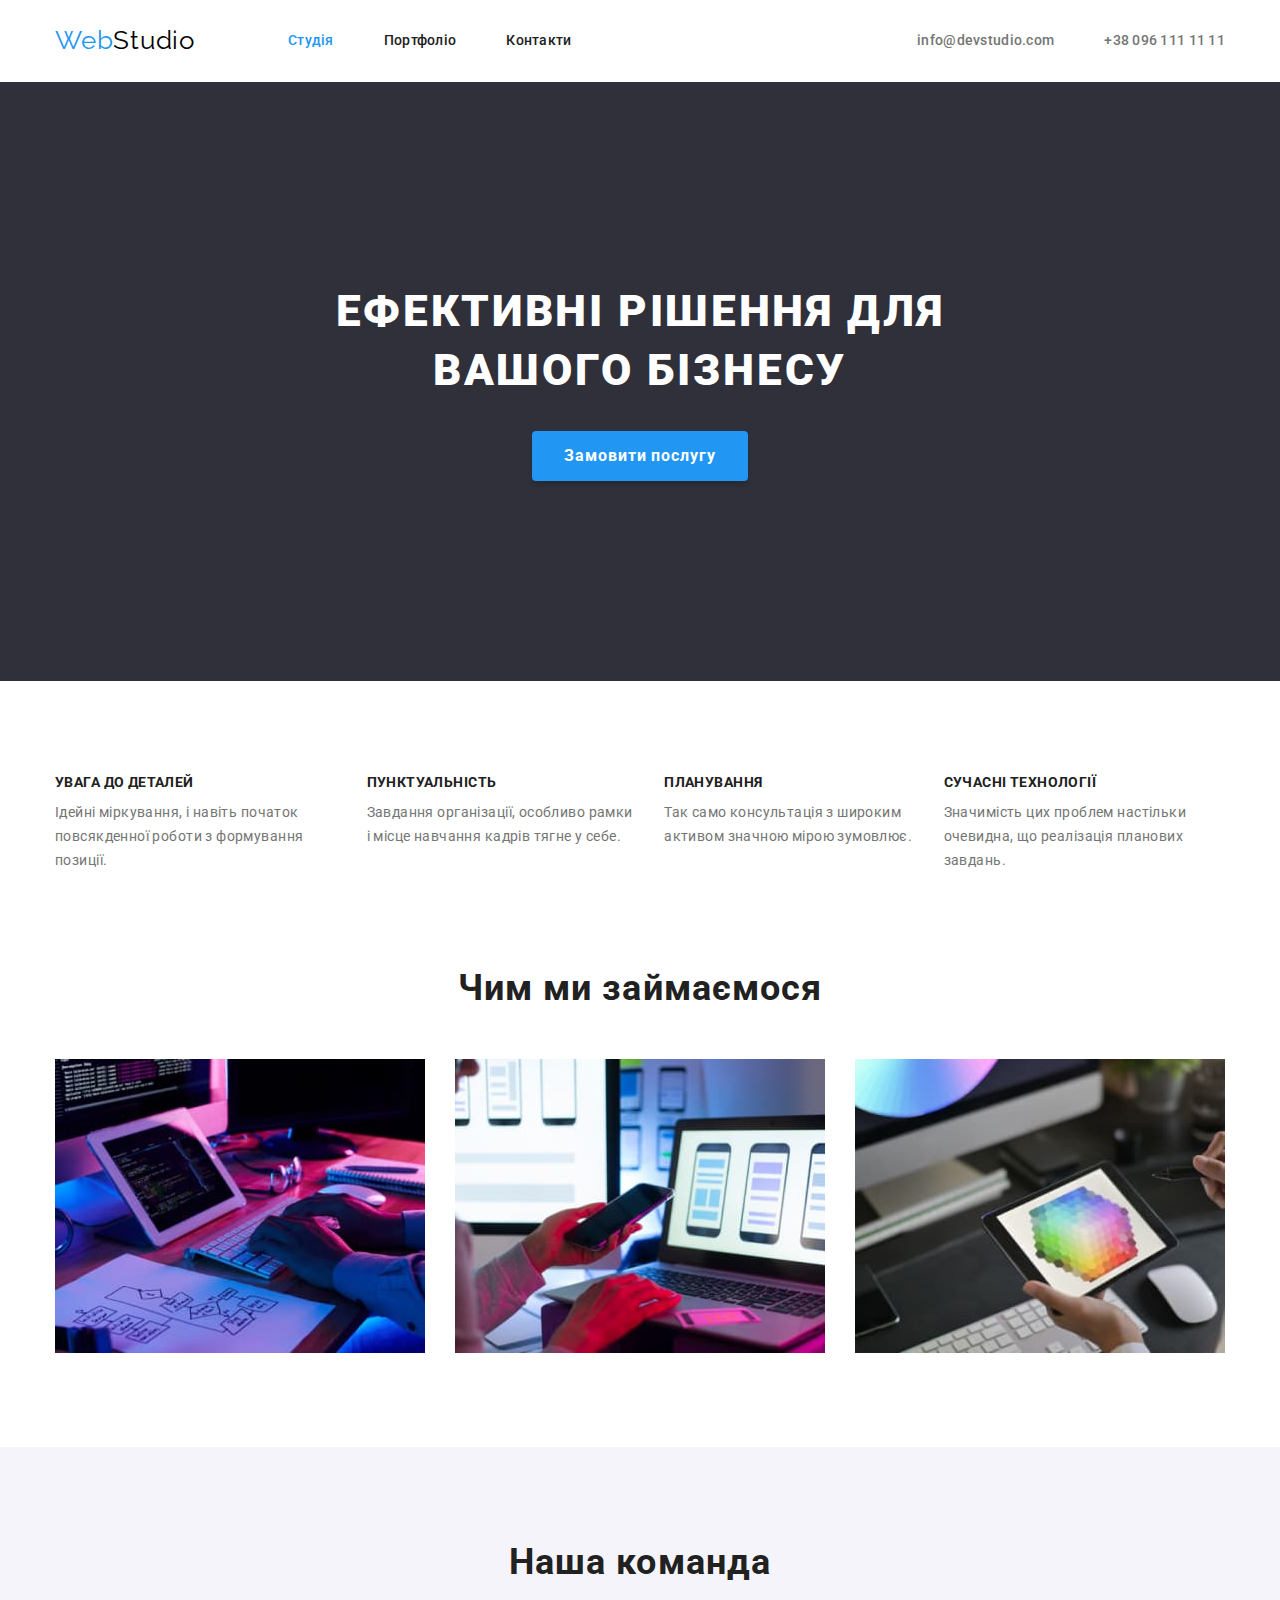
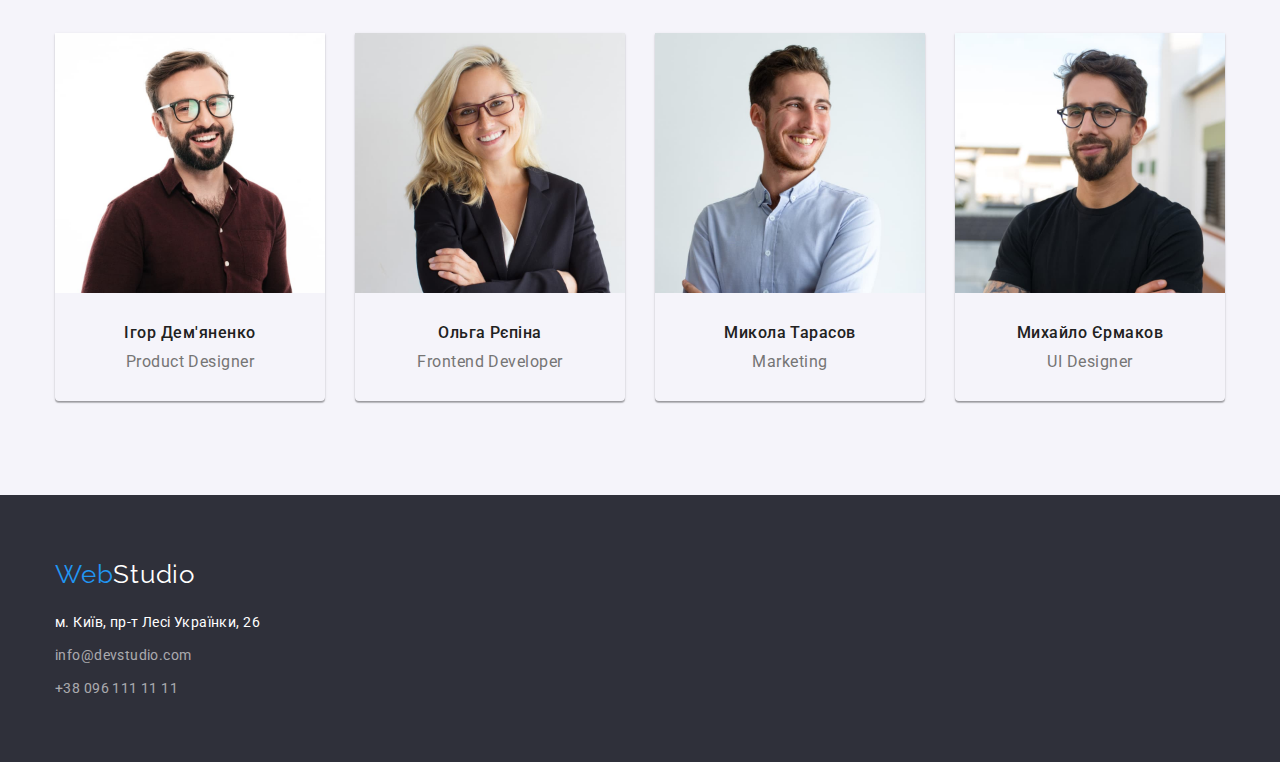
==== commit 76f08b5b: "dz3-3" ====
--- a/index.html
+++ b/index.html
@@ -39,7 +39,7 @@
     <main>
       <section class="hero section">
         <dav class="container hero-box">
-          <h1 class="hero-title">Ефективні рішення для<br />вашого бізнесу</h1>
+          <h1 class="hero-title">Ефективні рішення для вашого бізнесу</h1>
           <button type="button" class="hero-action">Замовити послугу</button>
         </dav>
       </section>
@@ -117,14 +117,16 @@
     </main>
     <footer class="bottom">
       <div class="container bottom-box">
-      <a href="#" lang="en" class="logo logo-bottom"><span class="logo-blue">Web</span>Studio</a>
-      <address class="address-footer">
-        <ul class="bottom-sub-list list">
-          <li><p class="bottom-adress">м. Київ, пр-т Лесі Українки, 26</p></li>
-          <li><a href="mailto:info@devstudio.com" class="bottom-text">info@devstudio.com</a></li>
-          <li><a href="tel:+380961111111" class="bottom-text">+38 096 111 11 11</a></li>
-        </ul>
-      </address>
+        <a href="#" lang="en" class="logo logo-bottom"><span class="logo-blue">Web</span>Studio</a>
+        <address class="address-footer">
+          <ul class="bottom-items list">
+            <li class="bottom-item">
+              <p class="bottom-adress">м. Київ, пр-т Лесі Українки, 26</p>
+            </li>
+            <li class="bottom-item"><a href="mailto:info@devstudio.com" class="bottom-text">info@devstudio.com</a></li>
+            <li class="bottom-item"><a href="tel:+380961111111" class="bottom-tel">+38 096 111 11 11</a></li>
+          </ul>
+        </address>
       </div>
     </footer>
   </body>
--- a/css/styles.css
+++ b/css/styles.css
@@ -18,14 +18,24 @@
 .container {
   display: flex;
   width: 1200px;
-  display: flex;
   padding-left: 15px;
   padding-right: 15px;
   align-items: center;
-  margin: 0 auto;
+  /* margin: 0 auto; */
+  margin-right: auto;
+  margin-left: auto;
 }
 .section {
   padding: 94px 0 94px 0;
+}
+ul, p, h2, h3, nav {
+  margin: 0;
+  padding: 0;
+}
+img {
+  display: block;
+  max-width: 100%;
+  height: auto;
 }
 .list {
   color: var(--title-text-color);
@@ -128,10 +138,12 @@
 }
 .hero-box {
   flex-direction: column;
+  margin-top: 106px;
+  margin-bottom: 106px; 
 }
 .hero-title {
-  margin-top: 106px;
-  margin-bottom: 30px;
+  width: 696px;
+  margin: 0 0 30px 0;
   color: var(--background-page-color);
   font-weight: 900;
   font-size: 44px;
@@ -149,7 +161,6 @@
   text-align: center;
   letter-spacing: 0.06em;
   cursor: pointer;
-  margin-bottom: 106px;
   min-width: 216px;
   min-height: 50px;
   justify-content: center;
@@ -202,19 +213,24 @@
 .benefits-sub-title {
   color: var(--title-text-color);
 }
+.list-benefits {
+  margin-right: 30px;
+  padding: 0;
+}
+.list-benefits:nth-child(4) {
+  margin-right: 0;
+}
 .text {
+  display: inline-block;
+  font-family: Roboto, sans-serif;
   color: var(--primmary-text-color);
   font-size: 14px;
   line-height: 1.71;
   letter-spacing: 0.03em;
   margin: 0;
-}
-.list-benefits {
-  margin-right: 30px;
-}
-.list-benefits:nth-child(4) {
-  margin-right: 0;
-}
+  padding: 0;
+}
+
 /* activity */
 .activity {
   padding-top: 0;
@@ -261,7 +277,7 @@
   display: flex;
   flex-direction: row;
   width: 1170px;
-  margin-top: 0;
+  margin: 0;
   padding: 0;
 }
 .team-sub-list {
@@ -275,11 +291,14 @@
 }
 .team-sub-list:nth-child(4) {
   margin-right: 0;
+  padding-bottom: 30px;
+}
+.team-sub-list .section-sub-title {
+  margin-bottom: 10px;
 }
 .team .text {
   font-size: 16px;
   line-height: 1.19;
-  margin-bottom: 30px;
 }
 /* futter */
 .bottom {
@@ -290,10 +309,11 @@
   flex-direction: column;
   justify-content: flex-start;
   align-items: flex-start;
+  padding-top: 64px;
+  padding-bottom: 62px;
 }
 .logo-bottom {
   color: var(--background-page-color);
-  margin-top: 60px;
   margin-bottom: 20px;
 }
 .address-footer {
@@ -303,24 +323,41 @@
 }
 .bottom-adress {
   color: var(--background-page-color);
+  margin-bottom: 9px;
 }
 .bottom-text {
   color: var(--bottom-text-color);
   text-decoration: none;
+  margin-bottom: 9px;
+}
+.bottom-tel {
+  color: var(--bottom-text-color);
+  text-decoration: none;
 }
 .bottom-text:hover,
-.bottom-text:focus {
-  color: var(--accent-text-color);
-}
-.bottom-sub-list {
-  margin-bottom: 60px;
+.bottom-text:focus,
+.bottom-tel:hover,
+.bottom-tel:hover {
+  color: var(--accent-text-color);
+}
+.bottom-items {
+  font-style: normal; 
+  font-weight: 400;
+  font-size: 14px;
+  line-height: 24px;
+  letter-spacing: 0.03em;
+  margin: 0;
+}
+.bottom-item {
+  display: flex;
+  padding: 0;
+  margin: 0;
 }
 
 /* portfolio */
 .portfolio-box {
   display: flex;
   flex-direction: column;
-  /* justify-content: center; */
   align-items: center;
 }
 .visually-hidden {
@@ -345,7 +382,7 @@
 }
 .action-btn:nth-child(5) {
   margin-right: 0;
-}
+} 
 .list-action {
   background-color: var(--team-action-color);
   color: var(--title-text-color);
@@ -354,6 +391,10 @@
   line-height: 1.63;
   letter-spacing: 0.03em;
   cursor: pointer;
+  min-height: 38px;
+  border-style: 4px 4px 4px 4px;
+  border-style: none;
+  border-bottom: 1px solid var(--card-portfolio-color);
 }
 .list-action:hover,
 .list-action:focus,
@@ -361,21 +402,32 @@
   background-color: var(--accent-text-color);
   color: var(--background-page-color);
 }
-.portfolio-list {
-  display: flex;
-  flex-direction: row;
+.action-btn:first-child .list-action{
+  min-width: 73px;
+}
+.action-btn:nth-child(2) .list-action {
+  min-width: 125px;
+}
+.action-btn:nth-child(3) .list-action {
+  min-width: 112px;
+}
+.action-btn:nth-child(4) .list-action {
+  min-width: 103px;
+}
+.action-btn:nth-child(5) .list-action {
+  min-width: 130px;
+}
+.card-set {
+  display: flex;
   flex-wrap: wrap;
-  margin-top: 0;
-  padding: 0;
-}
-.card-list {
-  display: flex;
-  flex-direction: column;
-  align-items: flex-start;
-  width: 370px;
-  margin-right: 30px;
-  margin-bottom: 30px;
-  border: 1px solid var(--card-portfolio-color);
+  margin: -30px 0 0 -30px;
+  padding: 0;
+  list-style: none;
+}
+.card-set > .card-list {
+flex-basis: calc(100/3 - 30px);
+margin-top: 30px;
+margin-left: 30px;
 }
 .card-list:nth-child(3n) {
   margin-right: 0;
@@ -383,20 +435,28 @@
 .card-list:nth-last-child(-n + 3) {
   margin-bottom: 0;
 }
-.work-title {
+.card-heading {
   font-size: 18px;
   line-height: 2;
   letter-spacing: 0.06em;
   padding: 0;
-  margin-top: 20px;
-  margin-bottom: 4px;
-}
-.work-text {
+  margin: 0 0 4px 0;
+}
+.card-text {
   font-size: 16px;
   line-height: 1.88;
   letter-spacing: 0.03em;
-  margin-bottom: 20px;
-}
-.card-list-title {
-  margin: 20px 24px 20px 24px;
-}
+  padding: 0;
+  margin: 0;
+}
+.item-img {
+  display: flex;
+}
+.card-content {
+  display: block;
+  box-sizing: border-box;
+  padding: 20px 24px 20px 24px;
+  border-right: 1px solid var(--card-portfolio-color);
+  border-left: 1px solid var(--card-portfolio-color);
+  border-bottom: 1px solid var(--card-portfolio-color);
+}
